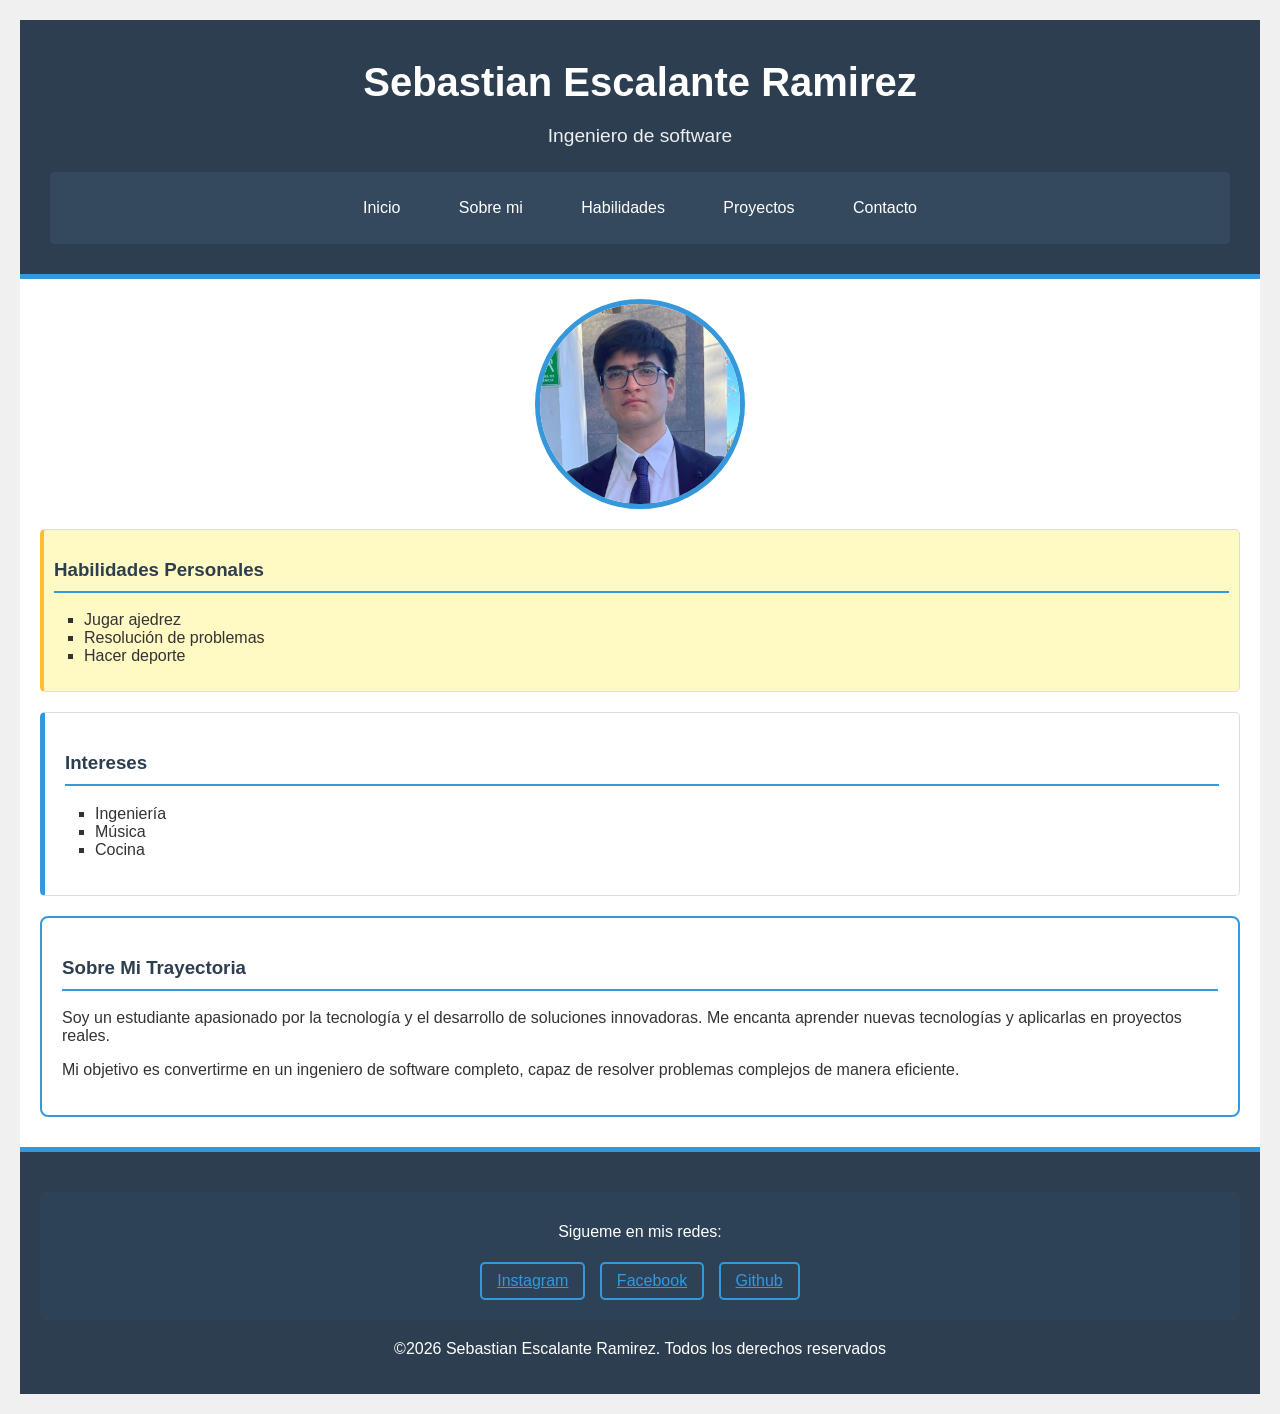
==== html/about.html @ d7c03809 "asignacion 07" ====
<!DOCTYPE html>
<html lang="es">
<head>
    <meta charset="UTF-8">
    <meta name="viewport" content="width=device-width, initial-scale=1.0">
    <title>Sobre mí - Sebastian Escalante</title>
    <link rel="stylesheet" href="/css/styles.css">
</head>
<body>

    <div id="contenedor-principal">

        <header>
            <h1>Sebastian Escalante Ramirez</h1>
            <h2>Ingeniero de software</h2>
            
            <nav>
                <a href="index.html">Inicio</a>
                <a href="about.html">Sobre mi</a>
                <a href="skills.html">Habilidades</a>
                <a href="work.html">Proyectos</a>
                <a href="contact.html">Contacto</a>
            </nav>
        </header>

        <main>
            
            <img id="foto-perfil" src="/assets/foto_sebas.png" alt="Sebastian Escalante">
            
            <section class="texto-destacado">
                <h3>Habilidades Personales</h3>
                <ul>
                    <li>Jugar ajedrez</li>
                    <li>Resolución de problemas</li>
                    <li>Hacer deporte</li>
                </ul>
            </section>
            <section>
                <h3>Intereses</h3>
                <ul>
                    <li>Ingeniería</li>
                    <li>Música</li>
                    <li>Cocina</li>
                </ul>
            </section>

            <section class="tarjeta-proyecto">
                <h3>Sobre Mi Trayectoria</h3>
                <p>Soy un estudiante apasionado por la tecnología y el desarrollo de soluciones innovadoras. Me encanta aprender nuevas tecnologías y aplicarlas en proyectos reales.</p>
                <p>Mi objetivo es convertirme en un ingeniero de software completo, capaz de resolver problemas complejos de manera eficiente.</p>
            </section>
        </main>

        <footer>
            <div class="redes-sociales">
                <p>Sigueme en mis redes:</p>
                <a href="#">Instagram</a>
                <a href="#">Facebook</a>
                <a href="#">Github</a>
            </div>
            
            <p>©2026 Sebastian Escalante Ramirez. Todos los derechos reservados</p>
        </footer>

    </div>

</body>
</html>
---- css/styles.css ----
body {
    background-color: #f0f0f0;
    margin: 0;
    padding: 20px;

    font-family: Arial, sans-serif;
    color: #333;
}

header {
    background-color: #2c3e50;
    color: white;

    padding: 30px;

    margin: -20px -20px 20px -20px;

    border-bottom: 5px solid #3498db;

    text-align: center;
}

h1 {
    margin: 0;
    padding: 10px 0;
    font-size: 2.5em;
}

h2 {
    margin: 5px 0;
    padding: 5px 0;
    font-size: 1.2em;
    font-weight: normal;
    color: #ecf0f1;
}

h3 {
    color: #2c3e50;
    border-bottom: 2px solid #3498db;
    padding-bottom: 10px;
}

nav {
    background-color: #34495e;

    padding: 15px;

    margin-top: 20px;

    border-radius: 5px;
}

nav a {
    color: white;
    text-decoration: none;
    padding: 10px 20px;
    margin: 0 5px;

    border: 2px solid transparent;

    display: inline-block;
}

nav a:hover {
    background-color: #3498db;
    border: 2px solid white;
    border-radius: 5px;
}

section {
    background-color: white;

    margin: 20px 0;

    padding: 20px;

    border: 1px solid #ddd;
    border-left: 5px solid #3498db;
    border-radius: 5px;
}

article {
    background-color: #ecf0f1;
    padding: 15px;
    margin: 15px 0;
    border-radius: 5px;
}

footer {
    background-color: #2c3e50;
    color: white;
    padding: 20px;
    margin: 30px -20px -20px -20px;
    text-align: center;
    border-top: 5px solid #3498db;
}

footer a {
    color: #3498db;
}

ul {
    list-style-type: square;
    padding-left: 30px;
}

table {
    width: 100%;
    border-collapse: collapse;
    margin: 20px 0;
}

th {
    background-color: #3498db;
    color: white;
    padding: 12px;
    border: 1px solid #2980b9;
}

td {
    padding: 10px;
    border: 1px solid #ddd;
}

tr:nth-child(even) {
    background-color: #f2f2f2;
}

form {
    background-color: #ecf0f1;
    padding: 20px;
    border-radius: 5px;
}

input,
select {
    padding: 8px;
    margin: 5px 0;
    border: 2px solid #bdc3c7;
    border-radius: 4px;
    width: 100%;
    max-width: 300px;
}

button {
    background-color: #3498db;
    color: white;
    padding: 10px 20px;
    border: none;
    border-radius: 5px;
    margin: 10px 5px;
    cursor: pointer;
}

button:hover {
    background-color: #2980b9;
}

button[type="reset"] {
    background-color: #e74c3c;
}

button[type="reset"]:hover {
    background-color: #c0392b;
}


#foto-perfil {
    border: 5px solid #3498db;
    border-radius: 50%;
    width: 200px;
    height: 200px;

    margin: 20px auto;

    display: block;
    object-fit: cover;
}

#contenedor-principal {
    max-width: 1200px;
    margin: 0 auto;
    background-color: white;
    padding: 20px;

    position: relative;
}

#barra-habilidades {
    background-color: #ecf0f1;
    padding: 15px;
    margin: 15px 0;
    border-left: 5px solid #e74c3c;
}


.boton-destacado {
    background-color: #2ecc71;
    color: white;
    padding: 12px 25px;
    border: 2px solid #27ae60;
    border-radius: 5px;
    font-weight: bold;
}

.boton-destacado:hover {
    background-color: #27ae60;
}

.tarjeta-proyecto {
    background-color: white;
    border: 2px solid #3498db;
    padding: 20px;
    margin: 15px 0;
    border-radius: 8px;

    position: relative;
}

.badge-tecnologia {
    background-color: #3498db;
    color: white;
    padding: 5px 10px;
    border-radius: 3px;
    font-size: 0.9em;
    display: inline-block;
    margin: 5px;
}

.redes-sociales {
    background-color: #2e4257;
    padding: 15px;
    margin: 20px 0;
    border-radius: 5px;
}

.redes-sociales a {
    color: #3498db;
    padding: 8px 15px;
    margin: 5px;
    border: 2px solid #3498db;
    border-radius: 5px;
    display: inline-block;    
}

.texto-destacado {
    background-color: #fff9c4;
    padding: 10px;
    border-left: 4px solid #fbc02d;
    margin: 10px 0;
}

.seccion-hero {
    background-image: linear-gradient(rgba(44, 62, 80, 0.8), rgba(44, 62, 80, 0.8));
    background-size: cover;
    background-repeat: no-repeat;
    background-attachment: fixed;
    background-position: center;

    color: white;
    padding: 60px 20px;
    text-align: center;
    margin: -20px -20px 20px -20px;
}


.etiqueta-nuevo {
    position: absolute;
    top: 10px;
    right: 10px;
    background-color: #e74c3c;
    color: white;
    padding: 5px 10px;
    border-radius: 3px;
    font-size: 0.8em;
    font-weight: bold;
}


.overlay {
    position: fixed;
    top: 0;
    left: 0;
    width: 100%;
    height: 100%;
    background-color: rgba(0, 0, 0, 0.5);

    z-index: 100;

    display: none;
}

.modal {
    position: fixed;
    top: 50%;
    left: 50%;
    transform: translate(-50%, -50%);
    background-color: white;
    padding: 30px;
    border-radius: 10px;

    z-index: 200;

    display: none;
}


hr {
    border: none;
    border-top: 2px solid #3498db;
    margin: 20px 0;
}

a {
    color: purple;
    transition: color 0.3s;
}

a:hover {
    color: #2980b9;
}

@media (max-width: 768px) {
    body {
        padding: 10px;
    }

    nav a {
        display: block;
        margin: 5px 0;
    }

    #foto-perfil {
        width: 150px;
        height: 150px;
    }
    
}
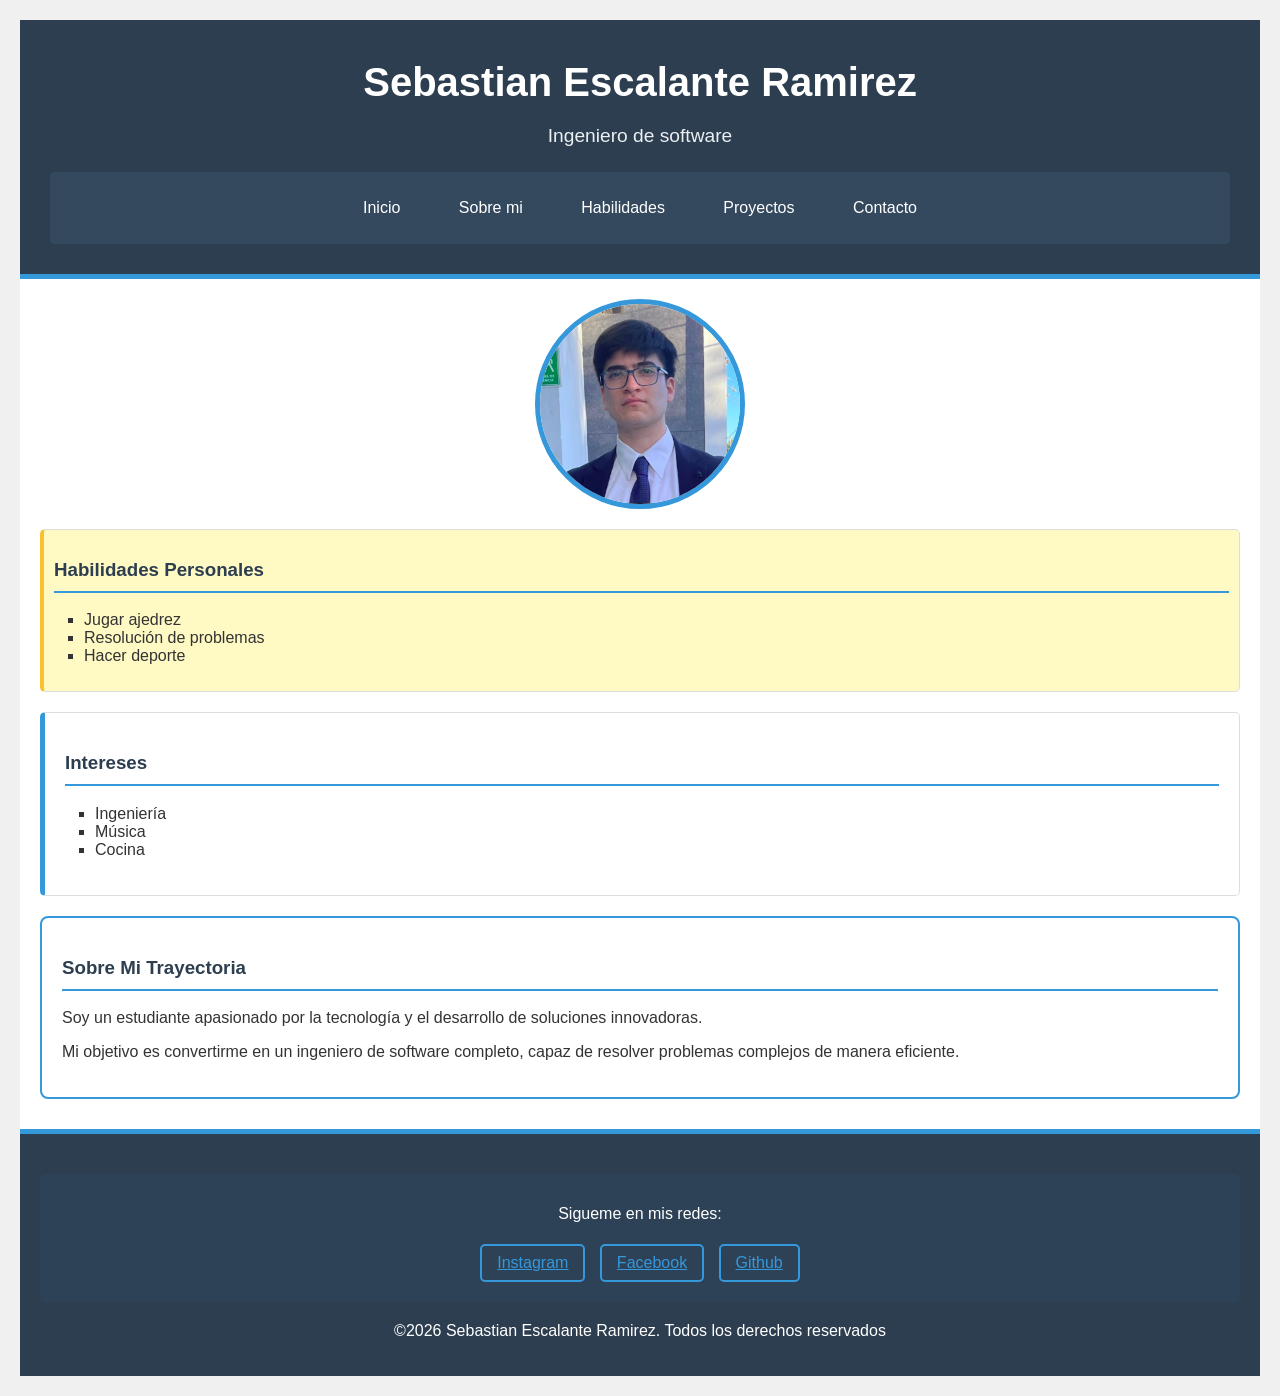
==== commit 4462d2c5: "index a raiz para deploy en netify" ====
--- a/html/about.html
+++ b/html/about.html
@@ -46,7 +46,8 @@
 
             <section class="tarjeta-proyecto">
                 <h3>Sobre Mi Trayectoria</h3>
-                <p>Soy un estudiante apasionado por la tecnología y el desarrollo de soluciones innovadoras. Me encanta aprender nuevas tecnologías y aplicarlas en proyectos reales.</p>
+                <p>Soy un estudiante apasionado por la tecnología y el desarrollo de soluciones innovadoras. <br
+                    Me encanta aprender nuevas tecnologías y aplicarlas en proyectos reales.</p>
                 <p>Mi objetivo es convertirme en un ingeniero de software completo, capaz de resolver problemas complejos de manera eficiente.</p>
             </section>
         </main>
